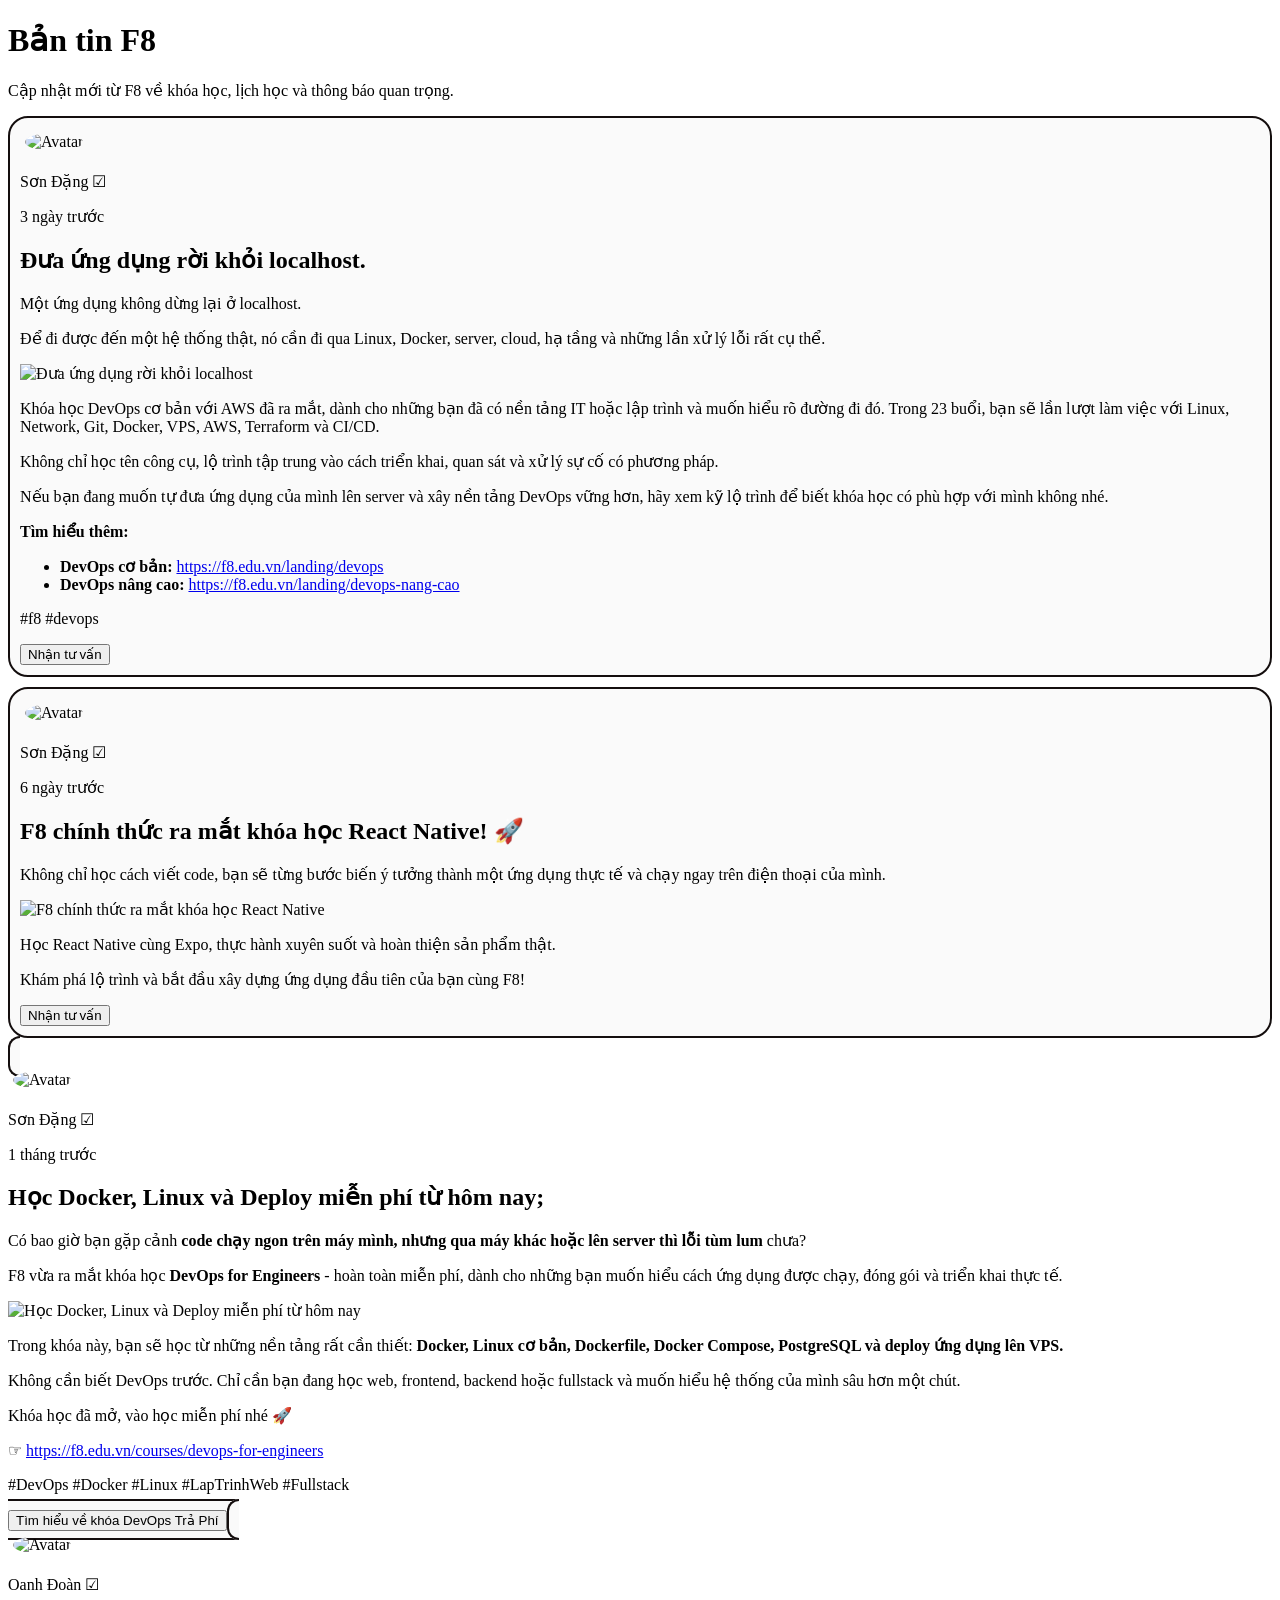
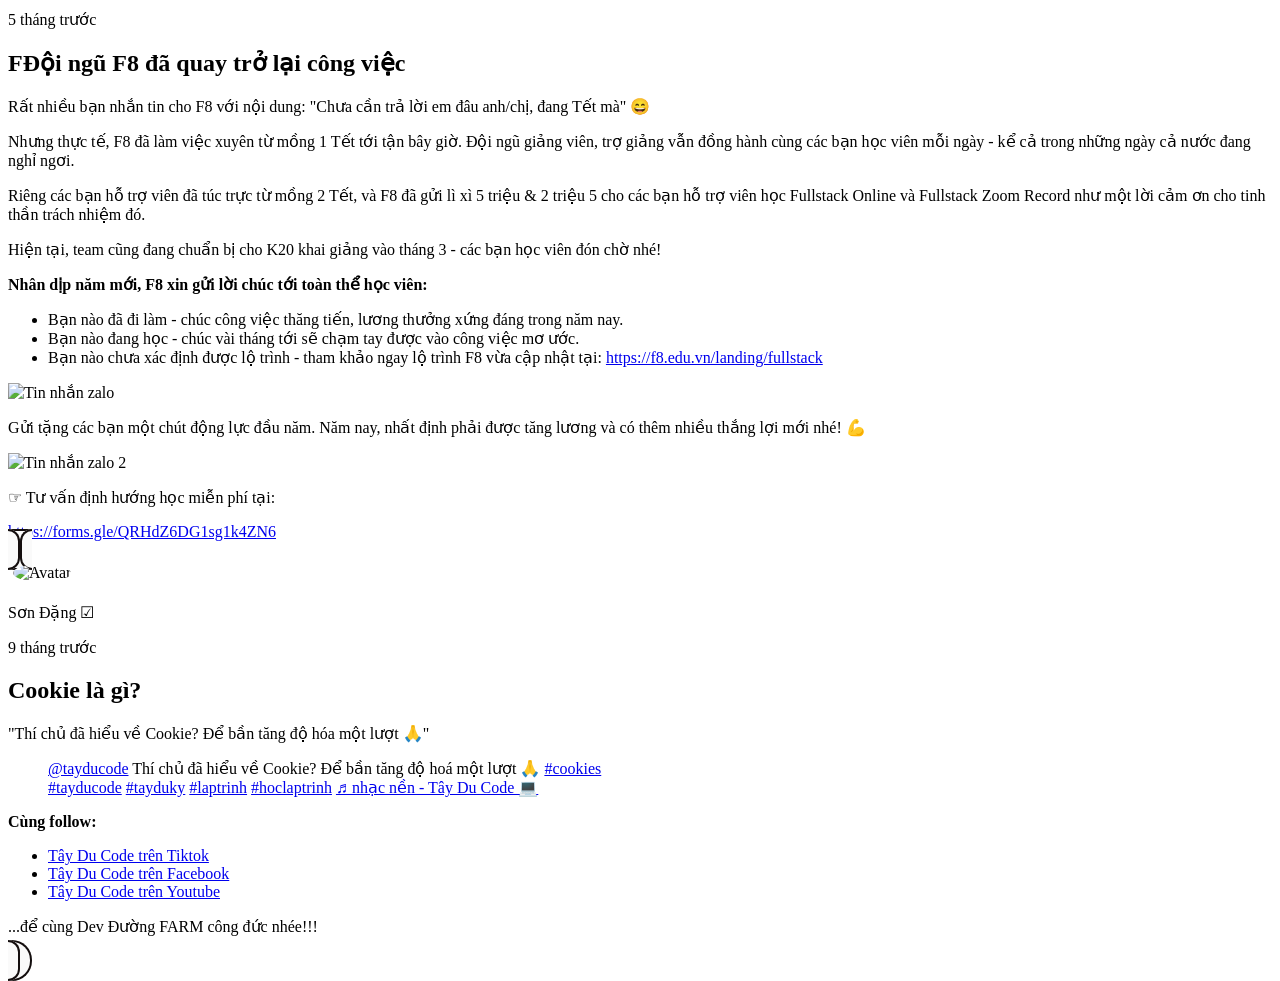
==== index.html @ edc45b06 "Add files via upload" ====
<!DOCTYPE html>
<html lang="vi">
<head>
    <meta charset="UTF-8">
    <meta name="viewport" content="width=device-width, initial-scale=1.0">
    <title>Bản tin F8</title>
    <link rel="stylesheet" href="style.css">
</head>
<body>
<div>
    <h1>Bản tin F8</h1>
<p>Cập nhật mới từ F8 về khóa học, lịch học và thông báo quan trọng.</p>
</div>
<div class="post">
    <article class="items">
        <header>
            <div class="info">
                <img src="https://files.f8.edu.vn/f8-prod/avatars/699286a5e7330.png" alt="Avatar" class="avatar">
                <div class="author">
                    <div class="name">
                        <p>Sơn Đặng &#9745;</p>
                    </div>
                    <div class="date">
                        <p>3 ngày trước</p>
                    </div>                  
                </div>
            </div>
        </header>
        <main>
            <h2>Đưa ứng dụng rời khỏi localhost.</h2>
            <div class="container">
                <p>Một ứng dụng không dừng lại ở localhost.</p>
                <p>Để đi được đến một hệ thống thật, nó cần đi qua Linux, Docker, server, cloud, hạ tầng và những lần xử lý lỗi rất cụ thể.</p>
                <img class="image" src="https://files.f8.edu.vn/f8-prod/public-images/6a6ce651bb9c6.png" alt="Đưa ứng dụng rời khỏi localhost">
                <p>Khóa học DevOps cơ bản với AWS đã ra mắt, dành cho những bạn đã có nền tảng IT hoặc lập trình và muốn hiểu rõ đường đi đó. Trong 23 buổi, bạn sẽ lần lượt làm việc với Linux, Network, Git, Docker, VPS, AWS, Terraform và CI/CD.</p>
                <p>Không chỉ học tên công cụ, lộ trình tập trung vào cách triển khai, quan sát và xử lý sự cố có phương pháp.</p>
                <p>Nếu bạn đang muốn tự đưa ứng dụng của mình lên server và xây nền tảng DevOps vững hơn, hãy xem kỹ lộ trình để biết khóa học có phù hợp với mình không nhé.</p>
            </div>
        </main>
        <aside>
            <strong>Tìm hiểu thêm:</strong>
            <ul>
                <li><strong>DevOps cơ bản:</strong> <a href="https://f8.edu.vn/landing/devops">https://f8.edu.vn/landing/devops</a> </li>
                <li><strong>DevOps nâng cao:</strong> <a href="https://f8.edu.vn/landing/devops-nang-cao">https://f8.edu.vn/landing/devops-nang-cao</a> </li>
            </ul>
        </aside>
        <p>#f8 #devops</p>
        <button>Nhận tư vấn</button>
    </article>
    
    <article class="items">
        <header>
            <div class="info">
                <img src="https://files.f8.edu.vn/f8-prod/avatars/699286a5e7330.png" alt="Avatar" class="avatar">
                <div class="author">
                    <div class="name">
                        <p>Sơn Đặng &#9745;</p>
                    </div>
                    <div class="date">
                        <p>6 ngày trước</p>
                    </div>                  
                </div>
            </div>
        </header>
        <main>
            <h2>F8 chính thức ra mắt khóa học React Native! &#128640;</h2>
            <div class="container">
                <p>Không chỉ học cách viết code, bạn sẽ từng bước biến ý tưởng thành một ứng dụng thực tế và chạy ngay trên điện thoại của mình.</p>
                <img class="image" src="https://files.f8.edu.vn/f8-prod/public-images/6a69600316cb7.png" alt="F8 chính thức ra mắt khóa học React Native">
                <p>Học React Native cùng Expo, thực hành xuyên suốt và hoàn thiện sản phẩm thật.</p>
                <p>Khám phá lộ trình và bắt đầu xây dựng ứng dụng đầu tiên của bạn cùng F8!</p>
            </div>
        </main>
        <button>Nhận tư vấn</button>
    </article>

    <articale class="items">
         <header>
            <div class="info">
                <img src="https://files.f8.edu.vn/f8-prod/avatars/699286a5e7330.png" alt="Avatar" class="avatar">
                <div class="author">
                    <div class="name">
                        <p>Sơn Đặng &#9745;</p>
                    </div>
                    <div class="date">
                        <p>1 tháng trước</p>
                    </div>                  
                </div>
            </div>
        </header>
        <main>
            <h2>Học Docker, Linux và Deploy miễn phí từ hôm nay;</h2>
            <div class="container">
                <p>Có bao giờ bạn gặp cảnh <strong>code chạy ngon trên máy mình, nhưng qua máy khác hoặc lên server thì lỗi tùm lum</strong> chưa?</p>
                <p>F8 vừa ra mắt khóa học <b>DevOps for Engineers</b> - hoàn toàn miễn phí, dành cho những bạn muốn hiểu cách ứng dụng được chạy, đóng gói và triển khai thực tế.</p>
                <img class="image" src="https://files.f8.edu.vn/f8-prod/public-images/6a420cc915516.png" alt="Học Docker, Linux và Deploy miễn phí từ hôm nay">
                <p>Trong khóa này, bạn sẽ học từ những nền tảng rất cần thiết: <b>Docker, Linux cơ bản, Dockerfile, Docker Compose, PostgreSQL và deploy ứng dụng lên VPS.</b></p>
                <p>Không cần biết DevOps trước. Chỉ cần bạn đang học web, frontend, backend hoặc fullstack và muốn hiểu hệ thống của mình sâu hơn một chút.</p>
                <p>Khóa học đã mở, vào học miễn phí nhé &#128640;</p>
                &#9758; <a class="link" href="https://f8.edu.vn/courses/devops-for-engineers">https://f8.edu.vn/courses/devops-for-engineers</a>
                <p>#DevOps #Docker #Linux #LapTrinhWeb #Fullstack</p>
            </div>
        </main>
        <button>Tìm hiểu về khóa DevOps Trả Phí</button>
    </artical>
    
    <articale class="items">
      <header>
            <div class="info">
                <img src="https://files.f8.edu.vn/f8-prod/user_avatars/40053/65002d055ba3f.jpg" alt="Avatar" class="avatar">
                <div class="author">
                    <div class="name">
                        <p>Oanh Đoàn &#9745;</p>
                    </div>
                    <div class="date">
                        <p>5 tháng trước</p>
                    </div>                  
                </div>
            </div>
        </header>
        <main>
            <h2>FĐội ngũ F8 đã quay trở lại công việc</h2>
            <div class="container">
                <p>Rất nhiều bạn nhắn tin cho F8 với nội dung: "Chưa cần trả lời em đâu anh/chị, đang Tết mà" 😄</p>
                <p>Nhưng thực tế, F8 đã làm việc xuyên từ mồng 1 Tết tới tận bây giờ. Đội ngũ giảng viên, trợ giảng vẫn đồng hành cùng các bạn học viên mỗi ngày - kể cả trong những ngày cả nước đang nghỉ ngơi.</p>
                <p>Riêng các bạn hỗ trợ viên đã túc trực từ mồng 2 Tết, và F8 đã gửi lì xì 5 triệu & 2 triệu 5 cho các bạn hỗ trợ viên học Fullstack Online và Fullstack Zoom Record như một lời cảm ơn cho tinh thần trách nhiệm đó.</p>
                <p>Hiện tại, team cũng đang chuẩn bị cho K20 khai giảng vào tháng 3 - các bạn học viên đón chờ nhé!</p>
                <strong>Nhân dịp năm mới, F8 xin gửi lời chúc tới toàn thể học viên:</strong>
                <ul>
                    <li>Bạn nào đã đi làm - chúc công việc thăng tiến, lương thưởng xứng đáng trong năm nay.</li>
                    <li>Bạn nào đang học - chúc vài tháng tới sẽ chạm tay được vào công việc mơ ước.</li>
                    <li>Bạn nào chưa xác định được lộ trình - tham khảo ngay lộ trình F8 vừa cập nhật tại: <a href="https://f8.edu.vn/landing/fullstack">https://f8.edu.vn/landing/fullstack</a></li>
                </ul>
                <img class="image" src="https://files.f8.edu.vn/f8-prod/public-images/69981cf3ec13a.png" alt="Tin nhắn zalo">
                <p>Gửi tặng các bạn một chút động lực đầu năm. Năm nay, nhất định phải được tăng lương và có thêm nhiều thắng lợi mới nhé! &#128170;</p>
                <img class="image" src="https://files.f8.edu.vn/f8-prod/public-images/69981eb4310f0.png" alt="Tin nhắn zalo 2">
                <p>&#9758; Tư vấn định hướng học miễn phí tại:</p>
                <a href="https://forms.gle/QRHdZ6DG1sg1k4ZN6">https://forms.gle/QRHdZ6DG1sg1k4ZN6</a>
            </div>
        </main>
    </articale>

    <articale class="items">
      <header>
            <div class="info">
                <img src="https://files.f8.edu.vn/f8-prod/avatars/699286a5e7330.png" alt="Avatar" class="avatar">
                <div class="author">
                    <div class="name">
                        <p>Sơn Đặng &#9745;</p>
                    </div>
                    <div class="date">
                        <p>9 tháng trước</p>
                    </div>                  
                </div>
            </div>
        </header>
        <main>
            <h2>Cookie là gì?</h2>
            <p>"Thí chủ đã hiểu về Cookie? Để bần tăng độ hóa một lượt &#128591;"</p>
            <blockquote class="tiktok-embed" cite="https://www.tiktok.com/@tayducode/video/7568556187449445650" data-video-id="7568556187449445650" style="max-width: 605px;min-width: 325px;" > <section> <a target="_blank" title="@tayducode" href="https://www.tiktok.com/@tayducode?refer=embed">@tayducode</a> Thí chủ đã hiểu về Cookie? Để bần tăng độ hoá một lượt 🙏 <a title="cookies" target="_blank" href="https://www.tiktok.com/tag/cookies?refer=embed">#cookies</a> <a title="tayducode" target="_blank" href="https://www.tiktok.com/tag/tayducode?refer=embed">#tayducode</a> <a title="tayduky" target="_blank" href="https://www.tiktok.com/tag/tayduky?refer=embed">#tayduky</a> <a title="laptrinh" target="_blank" href="https://www.tiktok.com/tag/laptrinh?refer=embed">#laptrinh</a> <a title="hoclaptrinh" target="_blank" href="https://www.tiktok.com/tag/hoclaptrinh?refer=embed">#hoclaptrinh</a> <a target="_blank" title="♬ nhạc nền  - Tây Du Code 💻" href="https://www.tiktok.com/music/nhạc-nền-Tây-Du-Code-💻-7568556228344580882?refer=embed">♬ nhạc nền  - Tây Du Code 💻</a> </section> </blockquote> <script async src="https://www.tiktok.com/embed.js"></script>
            <strong>Cùng follow:</strong>
            <ul>
                <li><a class="link" href="https://www.tiktok.com/@tayducode" target="_blank">Tây Du Code trên Tiktok </a></li>
                <li><a class="link" href="https://www.facebook.com/profile.php?id=100087531374840&sk=reels_tab" target="_blank">Tây Du Code trên Facebook </a></li>
                <li><a class="link" href="https://www.youtube.com/@TâyDuCode" target="_blank">Tây Du Code trên Youtube </a></li>
            </ul>
            <p>...để cùng Dev Đường FARM công đức nhée!!!</p>
        </main>
</div>
</body>
</html>
---- style.css ----
.items {border: 2px solid #140e0e; padding: 10px; margin-bottom: 10px;border-radius: 20px; background-color: #fafafa;}
.avatar {width: 50px; height: 50px; border-radius: 50%; margin-right: 10px; padding: 5px;}
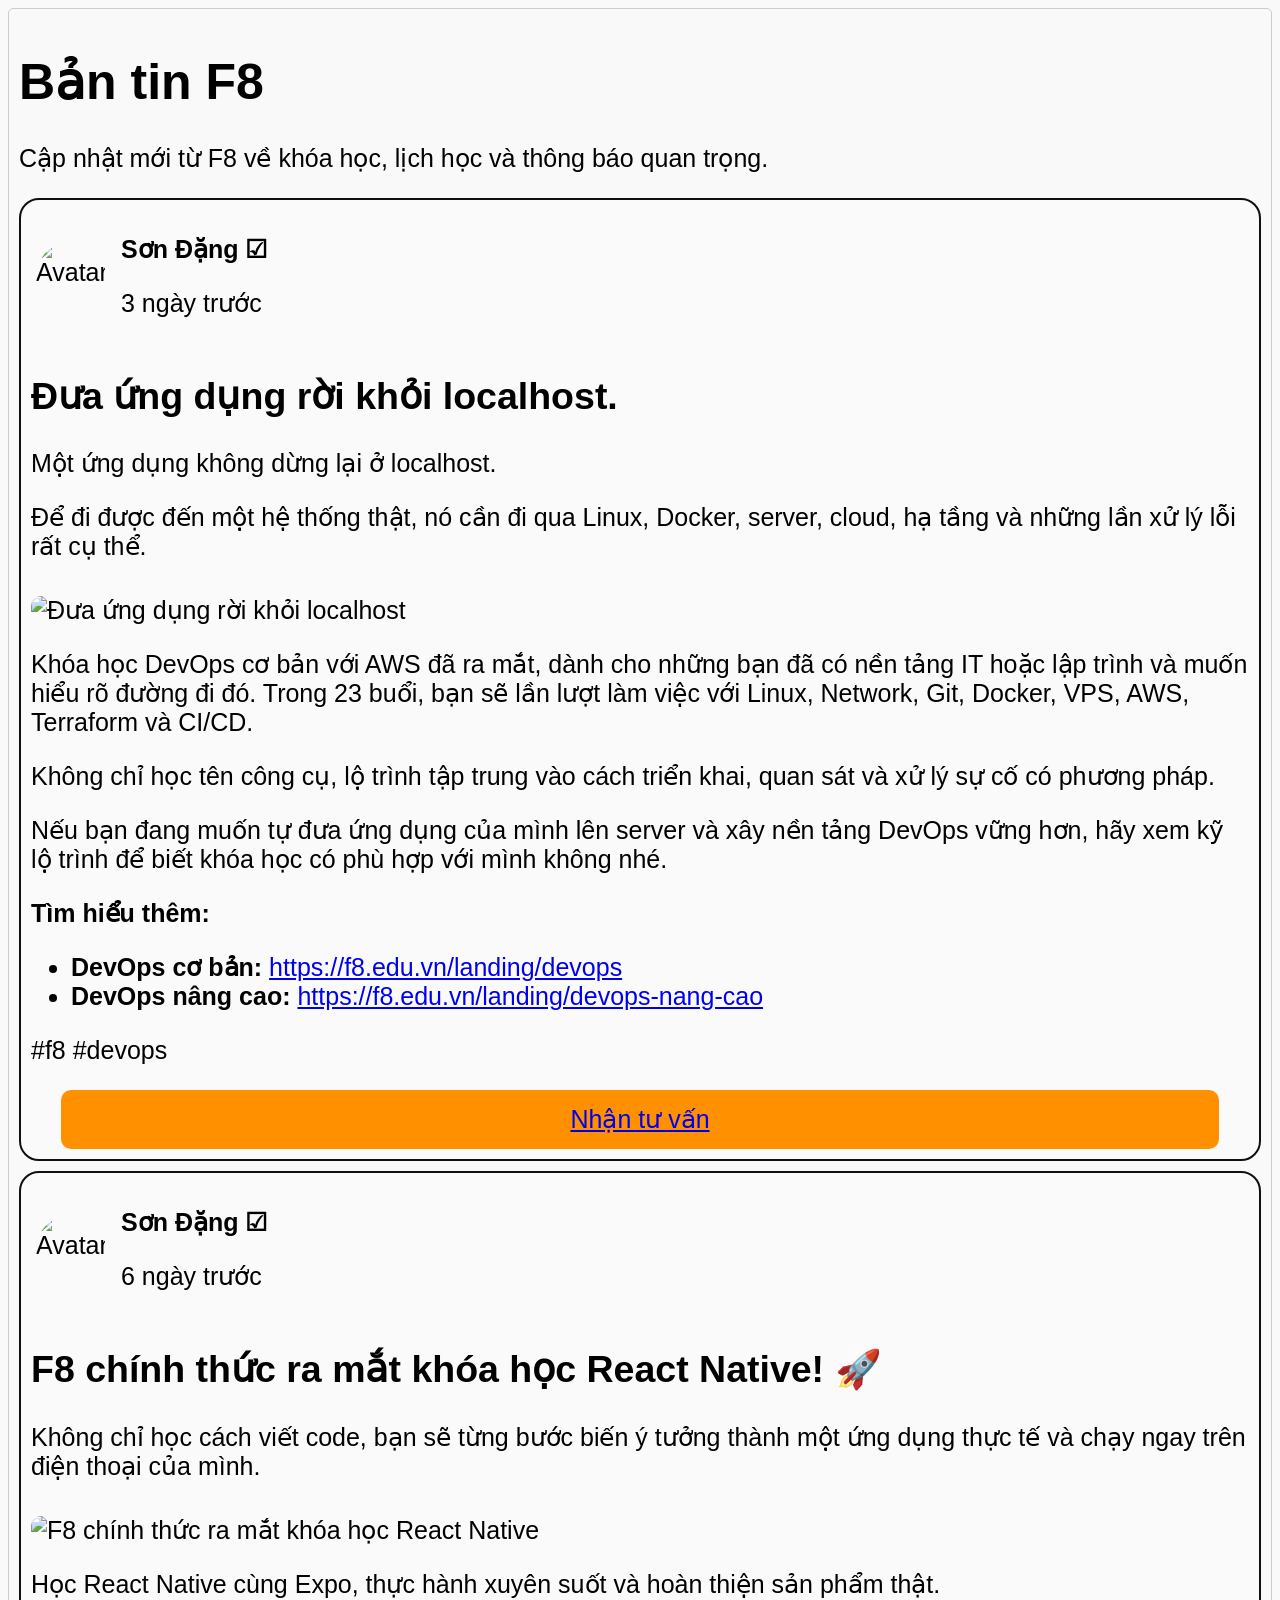
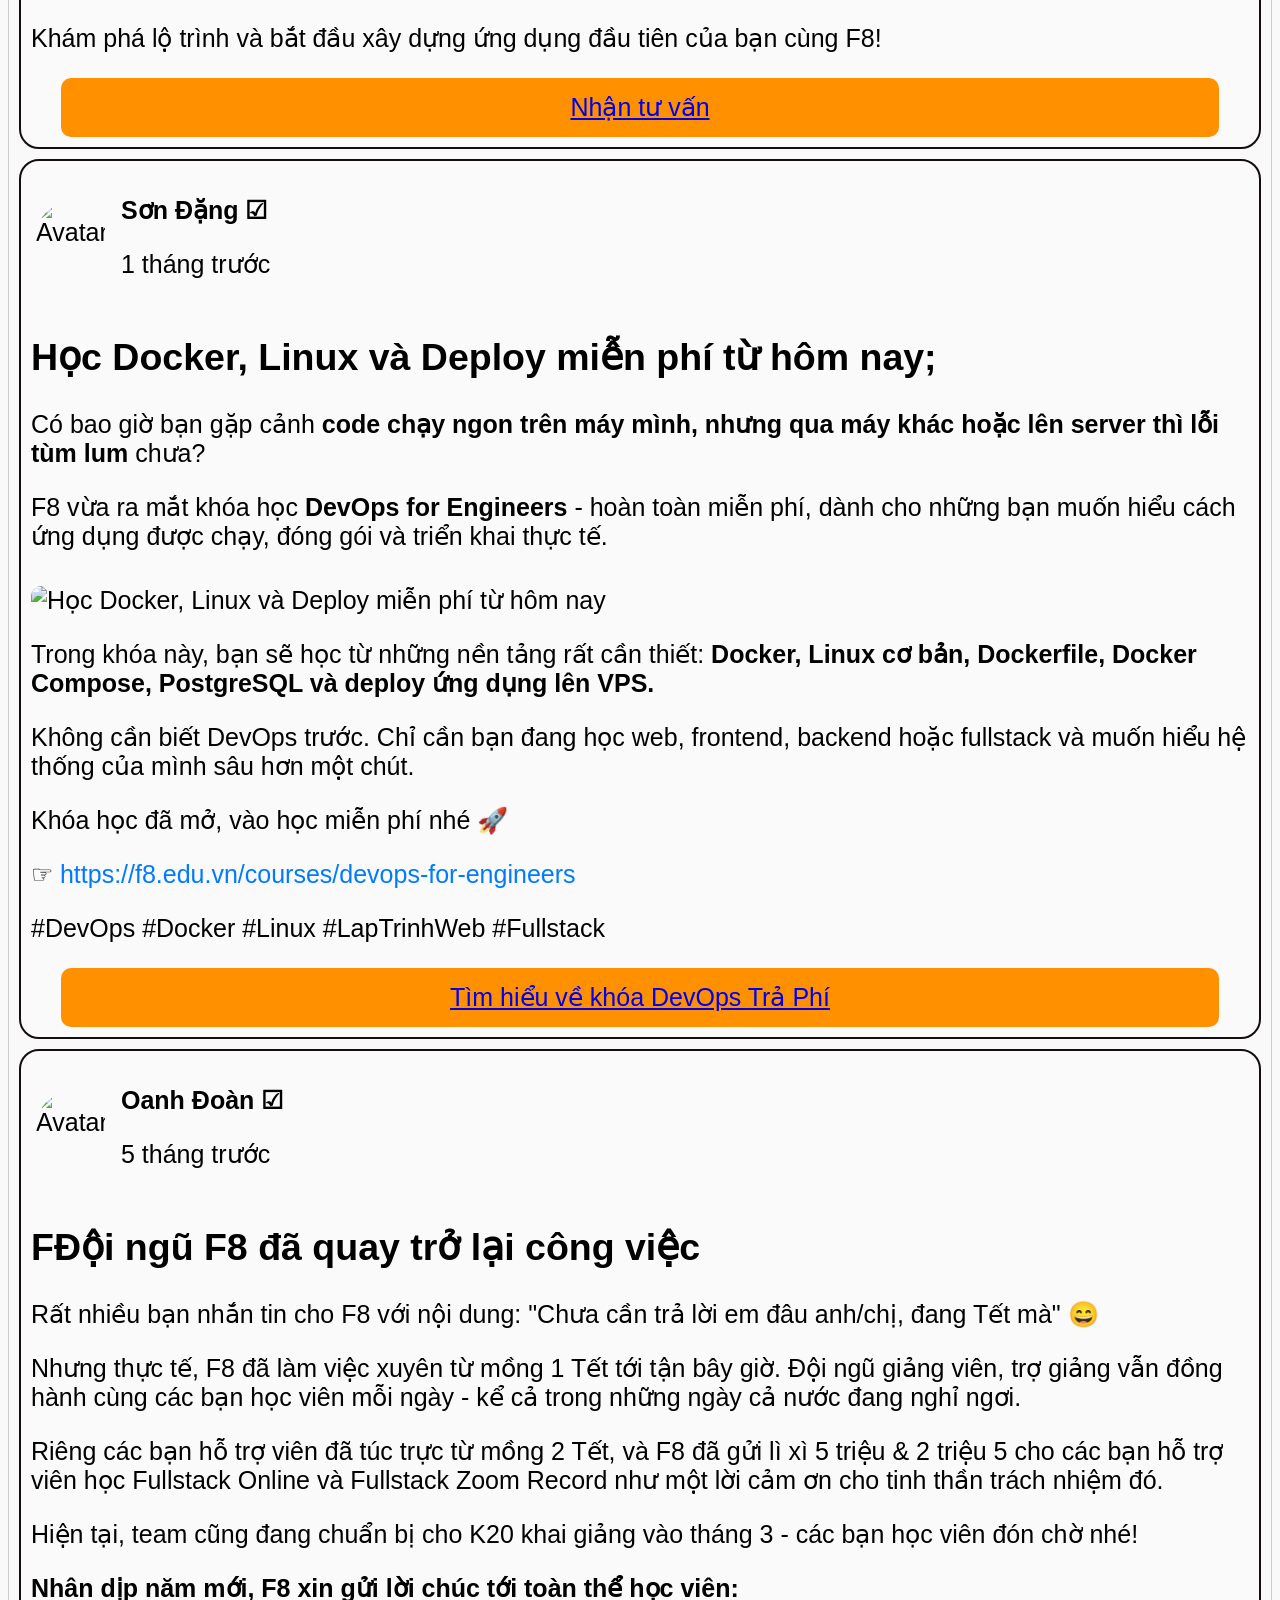
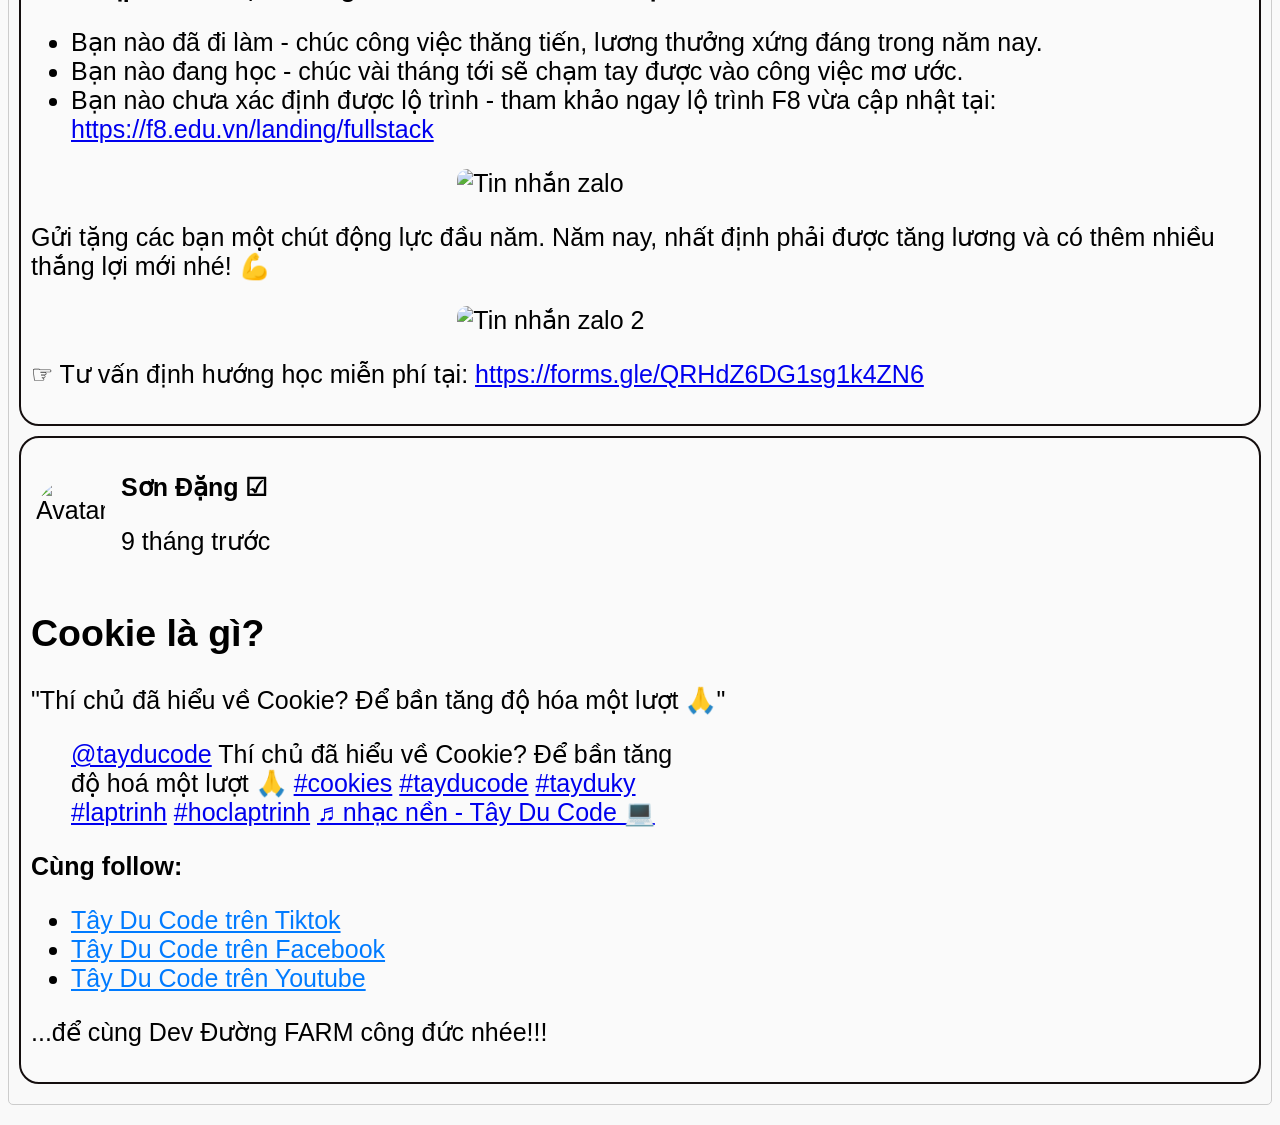
==== commit 8177d3bf: "Add files via upload" ====
--- a/index.html
+++ b/index.html
@@ -45,9 +45,9 @@
             </ul>
         </aside>
         <p>#f8 #devops</p>
-        <button>Nhận tư vấn</button>
+        <button class="bnt"><a href="form.html">Nhận tư vấn</a></button>
     </article>
-    
+
     <article class="items">
         <header>
             <div class="info">
@@ -71,10 +71,10 @@
                 <p>Khám phá lộ trình và bắt đầu xây dựng ứng dụng đầu tiên của bạn cùng F8!</p>
             </div>
         </main>
-        <button>Nhận tư vấn</button>
+        <button class="bnt"><a href="form.html">Nhận tư vấn</a></button>
     </article>
 
-    <articale class="items">
+    <article class="items">
          <header>
             <div class="info">
                 <img src="https://files.f8.edu.vn/f8-prod/avatars/699286a5e7330.png" alt="Avatar" class="avatar">
@@ -97,14 +97,14 @@
                 <p>Trong khóa này, bạn sẽ học từ những nền tảng rất cần thiết: <b>Docker, Linux cơ bản, Dockerfile, Docker Compose, PostgreSQL và deploy ứng dụng lên VPS.</b></p>
                 <p>Không cần biết DevOps trước. Chỉ cần bạn đang học web, frontend, backend hoặc fullstack và muốn hiểu hệ thống của mình sâu hơn một chút.</p>
                 <p>Khóa học đã mở, vào học miễn phí nhé &#128640;</p>
-                &#9758; <a class="link" href="https://f8.edu.vn/courses/devops-for-engineers">https://f8.edu.vn/courses/devops-for-engineers</a>
+                &#9758; <a class="link1" href="https://f8.edu.vn/courses/devops-for-engineers">https://f8.edu.vn/courses/devops-for-engineers</a>
                 <p>#DevOps #Docker #Linux #LapTrinhWeb #Fullstack</p>
             </div>
         </main>
-        <button>Tìm hiểu về khóa DevOps Trả Phí</button>
-    </artical>
+        <button class="bnt"><a href="form.html">Tìm hiểu về khóa DevOps Trả Phí</a></button>
+    </article>
     
-    <articale class="items">
+    <article class="items">
       <header>
             <div class="info">
                 <img src="https://files.f8.edu.vn/f8-prod/user_avatars/40053/65002d055ba3f.jpg" alt="Avatar" class="avatar">
@@ -131,16 +131,16 @@
                     <li>Bạn nào đang học - chúc vài tháng tới sẽ chạm tay được vào công việc mơ ước.</li>
                     <li>Bạn nào chưa xác định được lộ trình - tham khảo ngay lộ trình F8 vừa cập nhật tại: <a href="https://f8.edu.vn/landing/fullstack">https://f8.edu.vn/landing/fullstack</a></li>
                 </ul>
-                <img class="image" src="https://files.f8.edu.vn/f8-prod/public-images/69981cf3ec13a.png" alt="Tin nhắn zalo">
+                <img class="image-zalo" src="https://files.f8.edu.vn/f8-prod/public-images/69981cf3ec13a.png" alt="Tin nhắn zalo">
                 <p>Gửi tặng các bạn một chút động lực đầu năm. Năm nay, nhất định phải được tăng lương và có thêm nhiều thắng lợi mới nhé! &#128170;</p>
-                <img class="image" src="https://files.f8.edu.vn/f8-prod/public-images/69981eb4310f0.png" alt="Tin nhắn zalo 2">
-                <p>&#9758; Tư vấn định hướng học miễn phí tại:</p>
-                <a href="https://forms.gle/QRHdZ6DG1sg1k4ZN6">https://forms.gle/QRHdZ6DG1sg1k4ZN6</a>
+                <img class="image-zalo" src="https://files.f8.edu.vn/f8-prod/public-images/69981eb4310f0.png" alt="Tin nhắn zalo 2">
+                <p>&#9758; Tư vấn định hướng học miễn phí tại:
+                <a href="https://forms.gle/QRHdZ6DG1sg1k4ZN6">https://forms.gle/QRHdZ6DG1sg1k4ZN6</a></p>
             </div>
         </main>
-    </articale>
+    </article>
 
-    <articale class="items">
+    <article class="items">
       <header>
             <div class="info">
                 <img src="https://files.f8.edu.vn/f8-prod/avatars/699286a5e7330.png" alt="Avatar" class="avatar">
@@ -160,9 +160,9 @@
             <blockquote class="tiktok-embed" cite="https://www.tiktok.com/@tayducode/video/7568556187449445650" data-video-id="7568556187449445650" style="max-width: 605px;min-width: 325px;" > <section> <a target="_blank" title="@tayducode" href="https://www.tiktok.com/@tayducode?refer=embed">@tayducode</a> Thí chủ đã hiểu về Cookie? Để bần tăng độ hoá một lượt 🙏 <a title="cookies" target="_blank" href="https://www.tiktok.com/tag/cookies?refer=embed">#cookies</a> <a title="tayducode" target="_blank" href="https://www.tiktok.com/tag/tayducode?refer=embed">#tayducode</a> <a title="tayduky" target="_blank" href="https://www.tiktok.com/tag/tayduky?refer=embed">#tayduky</a> <a title="laptrinh" target="_blank" href="https://www.tiktok.com/tag/laptrinh?refer=embed">#laptrinh</a> <a title="hoclaptrinh" target="_blank" href="https://www.tiktok.com/tag/hoclaptrinh?refer=embed">#hoclaptrinh</a> <a target="_blank" title="♬ nhạc nền  - Tây Du Code 💻" href="https://www.tiktok.com/music/nhạc-nền-Tây-Du-Code-💻-7568556228344580882?refer=embed">♬ nhạc nền  - Tây Du Code 💻</a> </section> </blockquote> <script async src="https://www.tiktok.com/embed.js"></script>
             <strong>Cùng follow:</strong>
             <ul>
-                <li><a class="link" href="https://www.tiktok.com/@tayducode" target="_blank">Tây Du Code trên Tiktok </a></li>
-                <li><a class="link" href="https://www.facebook.com/profile.php?id=100087531374840&sk=reels_tab" target="_blank">Tây Du Code trên Facebook </a></li>
-                <li><a class="link" href="https://www.youtube.com/@TâyDuCode" target="_blank">Tây Du Code trên Youtube </a></li>
+                <li><a class="link1" href="https://www.tiktok.com/@tayducode" target="_blank"><u>Tây Du Code trên Tiktok</u> </a></li>
+                <li><a class="link1" href="https://www.facebook.com/profile.php?id=100087531374840&sk=reels_tab" target="_blank"><u>Tây Du Code trên Facebook</u></a></li>
+                <li><a class="link1" href="https://www.youtube.com/@TâyDuCode" target="_blank"><u>Tây Du Code trên Youtube</u> </a></li>
             </ul>
             <p>...để cùng Dev Đường FARM công đức nhée!!!</p>
         </main>
--- a/style.css
+++ b/style.css
@@ -1,2 +1,15 @@
+body {font-family: Arial, sans-serif; font-size: 25px; margin-bottom: 20px; padding: 10px; border: 1px solid #ccc; border-radius: 5px; background-color: #f9f9f9;}
 .items {border: 2px solid #140e0e; padding: 10px; margin-bottom: 10px;border-radius: 20px; background-color: #fafafa;}
-.avatar {width: 50px; height: 50px; border-radius: 50%; margin-right: 10px; padding: 5px;}+.items:hover {border-color : #5bd461;background-color: #e7e4e4;}
+.avatar {width: 70px; height: 70px; border-radius: 50%; margin-right: 10px; padding: 5px;}
+.image {width: 100%; height: auto; border-radius: 10px; margin-top: 10px;}
+.image-zalo {width: 30%; height: auto; border-radius: 10px; margin-top: 10px; align-self: center; display: block; margin-left: auto; margin-right: auto;}
+.link1 {color: #007bff; text-decoration: none; margin-right: 10px;}
+.bnt {width: 95%; background-color: #ff9100; color: white; border: none; padding: 15px 25px; border-radius: 10px; cursor: pointer;align-self: center; display: block; margin-left: auto; margin-right: auto;font-size: 25px; }
+.bnt:hover {background-color: #f16406;}
+.name {font-weight: bold; margin-bottom: 5px;}
+.info {display: flex; align-items: center; margin-bottom: 10px;}
+.form-page {font-size: 20px; margin-top: 20px; text-align: left; padding: 100px;}
+.h1-form {font-size: 18px; margin-bottom: 20px;color: #ff9100;}
+.form-container {max-width: 600px; margin: 0 auto; border-radius: 10px;}
+input[type="text"], input[type="email"], input[type="tel"] {width: 100%; padding: 10px; margin-bottom: 10px;margin-top: 15px; border: 1px solid #ccc; border-radius: 5px;font-size: 18px;}
